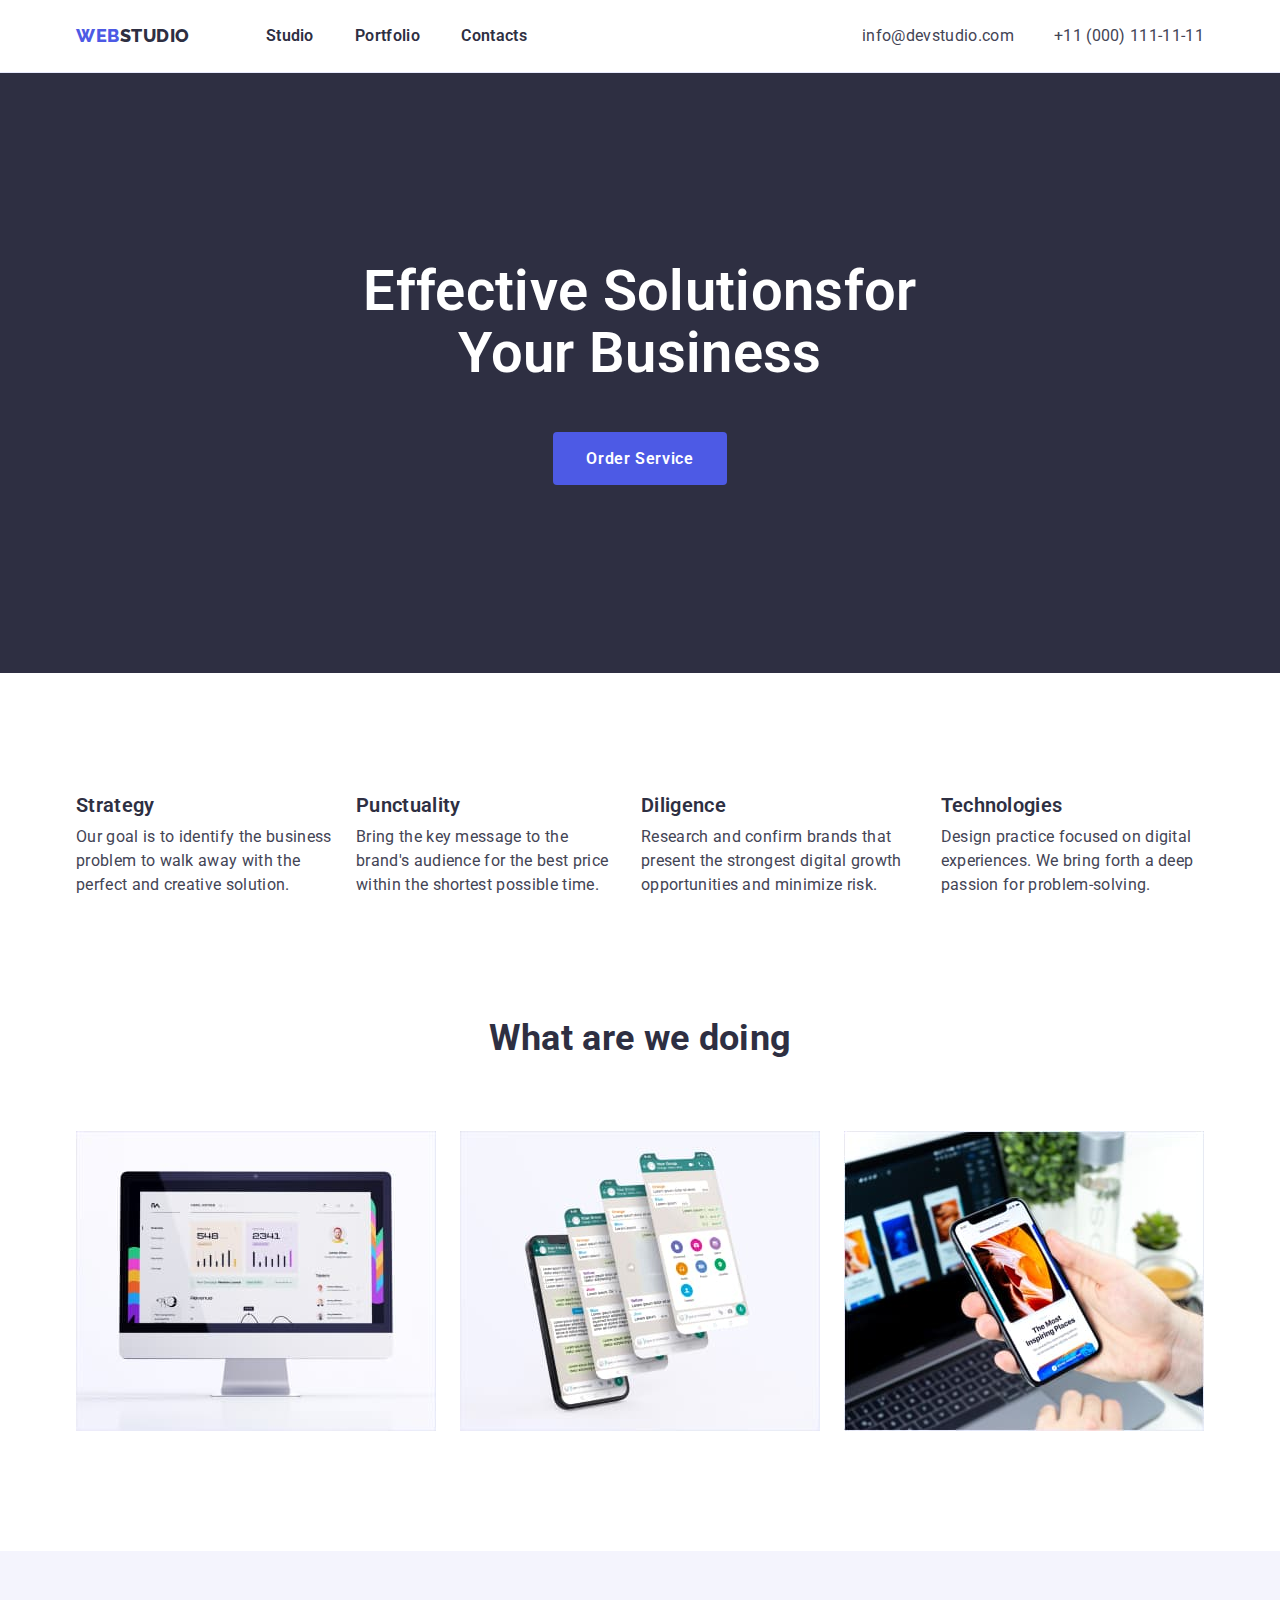
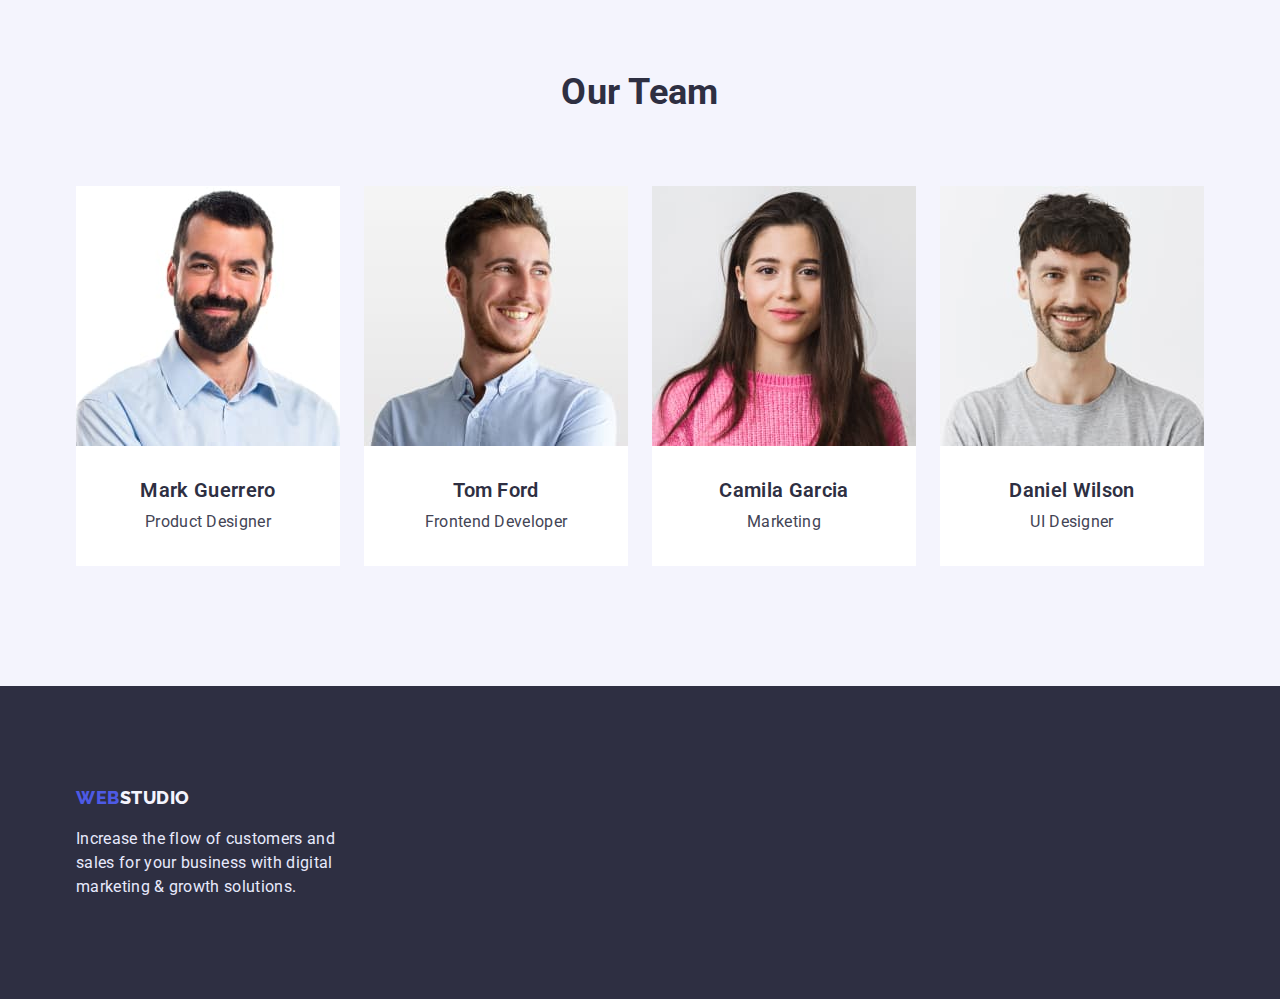
==== index.html @ 483cd8c8 "homework3" ====
<!DOCTYPE html>
<html lang="en">
  <head>
    <meta charset="UTF-8" />
    <meta http-equiv="X-UA-Compatible" content="IE=edge" />
    <meta name="viewport" content="width=device-width, initial-scale=1.0" />
    <title>Studio</title>
    <link
      rel="stylesheet"
      href="https://cdn.jsdelivr.net/npm/modern-normalize@1.1.0/modern-normalize.min.css"
    />
    <link rel="preconnect" href="https://fonts.googleapis.com" />
    <link rel="preconnect" href="https://fonts.gstatic.com" crossorigin />
    <link
      href="https://fonts.googleapis.com/css2?family=Raleway:wght@700&family=Roboto:wght@400;500;700;900&display=swap"
      rel="stylesheet"
    />
    <link rel="stylesheet" href="./css/styles.css" />
  </head>
  <body>
    <header class="header-border">
      <div class="container header-line">
        <nav class="logo-line">
          <a class="link logo" href="./index.html"
            >Web<span class="logo-part">Studio</span>
          </a>
          <ul class="list nav-line">
            <li><a class="link nav-link" href="./index.html">Studio</a></li>
            <li>
              <a class="link nav-link" href="./portfolio.html">Portfolio</a>
            </li>
            <li><a class="link nav-link" href="#">Contacts</a></li>
          </ul>
        </nav>
        <ul class="list contact-line">
          <li>
            <a class="link contact-link" href="mailto:info@devstudio.com"
              >info@devstudio.com
            </a>
          </li>
          <li>
            <a class="link contact-link tel" href="tel:+110001111111"
              >+11 (000) 111-11-11
            </a>
          </li>
        </ul>
      </div>
    </header>

    <main>
      <section class="hero-section">
        <h1 class="hero-title">
          Effective Solutionsfor <br />
          Your Business
        </h1>
        <button class="hero-button" type="button">Order Service</button>
      </section>
      <div class="container">
        <section class="section">
          <h2 class="title-section visually-hidden">Features of the studio</h2>
          <ul class="list features-list">
            <li class="features-item">
              <h2 class="subtitle-section">Strategy</h2>
              <p>
                Our goal is to identify the business problem to walk away with
                the perfect and creative solution.
              </p>
            </li>
            <li class="features-item">
              <h2 class="subtitle-section">Punctuality</h2>
              <p>
                Bring the key message to the brand's audience for the best price
                within the shortest possible time.
              </p>
            </li>
            <li class="features-item">
              <h2 class="subtitle-section">Diligence</h2>
              <p>
                Research and confirm brands that present the strongest digital
                growth opportunities and minimize risk.
              </p>
            </li>
            <li class="features-item">
              <h2 class="subtitle-section">Technologies</h2>
              <p>
                Design practice focused on digital experiences. We bring forth a
                deep passion for problem-solving.
              </p>
            </li>
          </ul>
        </section>
        <section class="section doing-section">
          <h2 class="title-section">What are we doing</h2>
          <ul class="list doing-list">
            <li class="doing-item">
              <img
                src="./images/box1.jpg"
                alt="development of sites"
                width="360"
                height="300"
              />
            </li>
            <li class="doing-item">
              <img
                src="./images/box2.jpg"
                alt="adaptation for smartphones"
                width="360"
                height="300"
              />
            </li>
            <li>
              <img
                src="./images/box3.jpg"
                alt="gamification"
                width="360"
                height="300"
              />
            </li>
          </ul>
        </section>
      </div>
      <section class="section-light section">
        <div class="container">
          <h2 class="title-section">Our Team</h2>
          <ul class="list team-list">
            <li>
              <img
                src="./images/teamcard1.jpg"
                alt="Photo of the Product Designer"
                width="264"
                height="260"
              />
              <div class="team-item">
                <h3 class="subtitle-section">Mark Guerrero</h3>
                <p>Product Designer</p>
              </div>
            </li>
            <li>
              <img
                src="./images/teamcard2.jpg"
                alt="Photo of the Frontend Developer"
                width="264"
                height="260"
              />
              <div class="team-item">
                <h3 class="subtitle-section">Tom Ford</h3>
                <p>Frontend Developer</p>
              </div>
            </li>
            <li>
              <img
                src="./images/teamcard3.jpg"
                alt="Photo of the Marketing"
                width="264"
                height="260"
              />
              <div class="team-item">
                <h3 class="subtitle-section">Camila Garcia</h3>
                <p>Marketing</p>
              </div>
            </li>
            <li>
              <img
                src="./images/teamcard4.jpg"
                alt="Photo of the UI Designer"
                width="264"
                height="260"
              />
              <div class="team-item">
                <h3 class="subtitle-section">Daniel Wilson</h3>
                <p>UI Designer</p>
              </div>
            </li>
          </ul>
        </div>
      </section>
    </main>

    <footer class="footer">
      <div class="container">
        <div class="footer-item">
          <a class="link logo" href="./index.html"
            >Web<span class="logo-part-footer">Studio</span>
          </a>
          <p class="text-footer">
            Increase the flow of customers and sales for your business with
            digital marketing & growth solutions.
          </p>
        </div>
      </div>
    </footer>
  </body>
</html>
---- css/styles.css ----
:root {
  --primary-text-color: #434455; /* SLATE */
  --color-text-secondary: #2e2f42; /* NAVY BLUE */
  --color-text-footer: #e7e9fc; /* CORNFLOWER */
  --color-white: #fff;
  --color-background: #2e2f42; /* NAVY BLUE */
  --color-background-light: #f4f4fd; /* CLOUD */
  --primary-brand-color: #4d5ae5;
  --primary-font: "Roboto", sans-serif;
}

body {
  font-family: var(--primary-font);
  color: var(--primary-text-color);
  font-weight: 400;
  font-size: 16px;
  line-height: 1.5;
  letter-spacing: 0.02em;
}

.list {
  list-style: none;
  padding-left: 0;
  margin: 0;
}
.link {
  text-decoration: none;
}

h1,
h2,
h3,
ul,
p {
  margin-top: 0;
  margin-bottom: 0;
}

img {
  display: block;
}

.container {
  width: 1158px;

  margin-left: auto;
  margin-right: auto;
  padding-left: 15px;
  padding-right: 15px;

  text-align: center;
}

/* header */
.header-line {
  display: flex;
  padding-top: 24px;
  padding-bottom: 24px;
}

.header-border {
  border-bottom: 1px solid #e7e9fc;
}
.logo-line {
  display: flex;
}
.nav-line {
  display: flex;
  margin-left: 76px;
  width: 261px;
  justify-content: space-between;
}
.contact-line {
  display: flex;
  margin-left: auto;
}
.tel {
  margin-left: 40px;
}

.logo {
  color: var(--primary-brand-color);
  font-family: "Raleway";
  font-weight: 800;
  font-size: 18px;
  line-height: 1.3;
  letter-spacing: 0.03em;
  text-transform: uppercase;
}
.logo-part {
  color: var(--color-background);
}

.nav-link {
  font-weight: 600;
  color: var(--color-text-secondary);
}

.nav-link:hover,
.nav-link:focus {
  color: var(--primary-brand-color);
}
.contact-link {
  color: var(--primary-text-color);
}
.contact-link:hover,
.contact-link:focus {
  color: var(--primary-brand-color);
}

/* main Studio */

.section {
  padding-top: 120px;
  padding-bottom: 120px;
}
.hero-section {
  background-color: var(--color-background);
  padding-top: 188px;
  padding-bottom: 188px;
  text-align: center;
}
.hero-title {
  font-weight: 600;
  font-size: 56px;
  line-height: 1.1;
  text-align: center;
  color: var(--color-white);
}

.hero-button {
  background-color: var(--primary-brand-color);
  color: var(--color-white);
  cursor: pointer;
  font-family: var(--primary-font);
  font-weight: 600;
  font-size: 16px;
  line-height: 1.2;
  letter-spacing: 0.04em;
  border-radius: 4px;
  border: 1px solid transparent;
  padding: 16px 32px;
  margin-top: 48px;
}

.hero-button:hover,
.hero-button:focus {
  background: #404bbf;
}

.visually-hidden {
  position: absolute;
  white-space: nowrap;
  width: 1px;
  height: 1px;
  overflow: hidden;
  border: 0;
  padding: 0;
  clip: rect(0 0 0 0);
  clip-path: inset(50%);
  margin: -1px;
}

.features-list {
  display: flex;
  text-align: left;
}
.features-item {
  padding-right: 24px;
}
.features-item:last-child {
  padding-right: 0px;
}

.subtitle-section {
  font-weight: 600;
  font-size: 20px;
  line-height: 1.2;
  color: var(--color-text-secondary);
  padding-bottom: 8px;
}
.doing-section {
  padding-top: 0;
}
.doing-list {
  display: flex;
  margin-top: 72px;
  justify-content: space-between;
}

.title-section {
  font-weight: 700;
  font-size: 36px;
  line-height: 1.17;
  color: var(--color-text-secondary);
}
.section-light {
  background-color: var(--color-background-light);
}
.team-list {
  display: flex;
  justify-content: space-between;
  margin-top: 72px;
}

.team-item {
  background-color: var(--color-white);
  padding-top: 32px;
  padding-bottom: 32px;
}

/* footer */
.footer {
  background-color: var(--color-background);
  padding-top: 100px;
  padding-bottom: 100px;
}

.logo-part-footer {
  color: var(--color-background-light);
}

.text-footer {
  margin-top: 16px;
  color: var(--color-text-footer);
}

.footer-item {
  width: 264px;
  text-align: left;
}
/* main Portfolio */

.button {
  font-size: 16px;
  line-height: 1.5;
  letter-spacing: 0.04em;
  font-weight: 600;
  color: var(--primary-brand-color);
  background-color: var(--color-text-footer);
  cursor: pointer;
  font-family: var(--primary-font);
  padding: 12px 24px;

  border: 1px solid #e7e9fc;
  border-radius: 4px;
}
.button-item {
  margin-right: 24px;
}
.button-item:last-child {
  margin-right: 0px;
}

.button:hover,
.button:focus {
  color: var(--color-white);
  background-color: var(--primary-brand-color);
}
.button-list {
  display: flex;
  justify-content: center;
  margin-top: 93px;
  margin-bottom: 75px;
}

.project-text {
  color: var(--color-background-light);
}
.project-list {
  display: flex;
  flex-wrap: wrap;
  margin-left: -24px;
  margin-top: -48px;
  margin-bottom: 120px;
}
.project-list > .item {
  flex-basis: calc(100% / 3-24px);
  margin-left: 24px;
  margin-top: 48px;
}
.project-item {
  padding-top: 32px;
  padding-bottom: 32px;
  text-align: left;
}
/*.
doing-item{
  margin-right: 24px;
}

  outline: 1px solid tomato;
  */
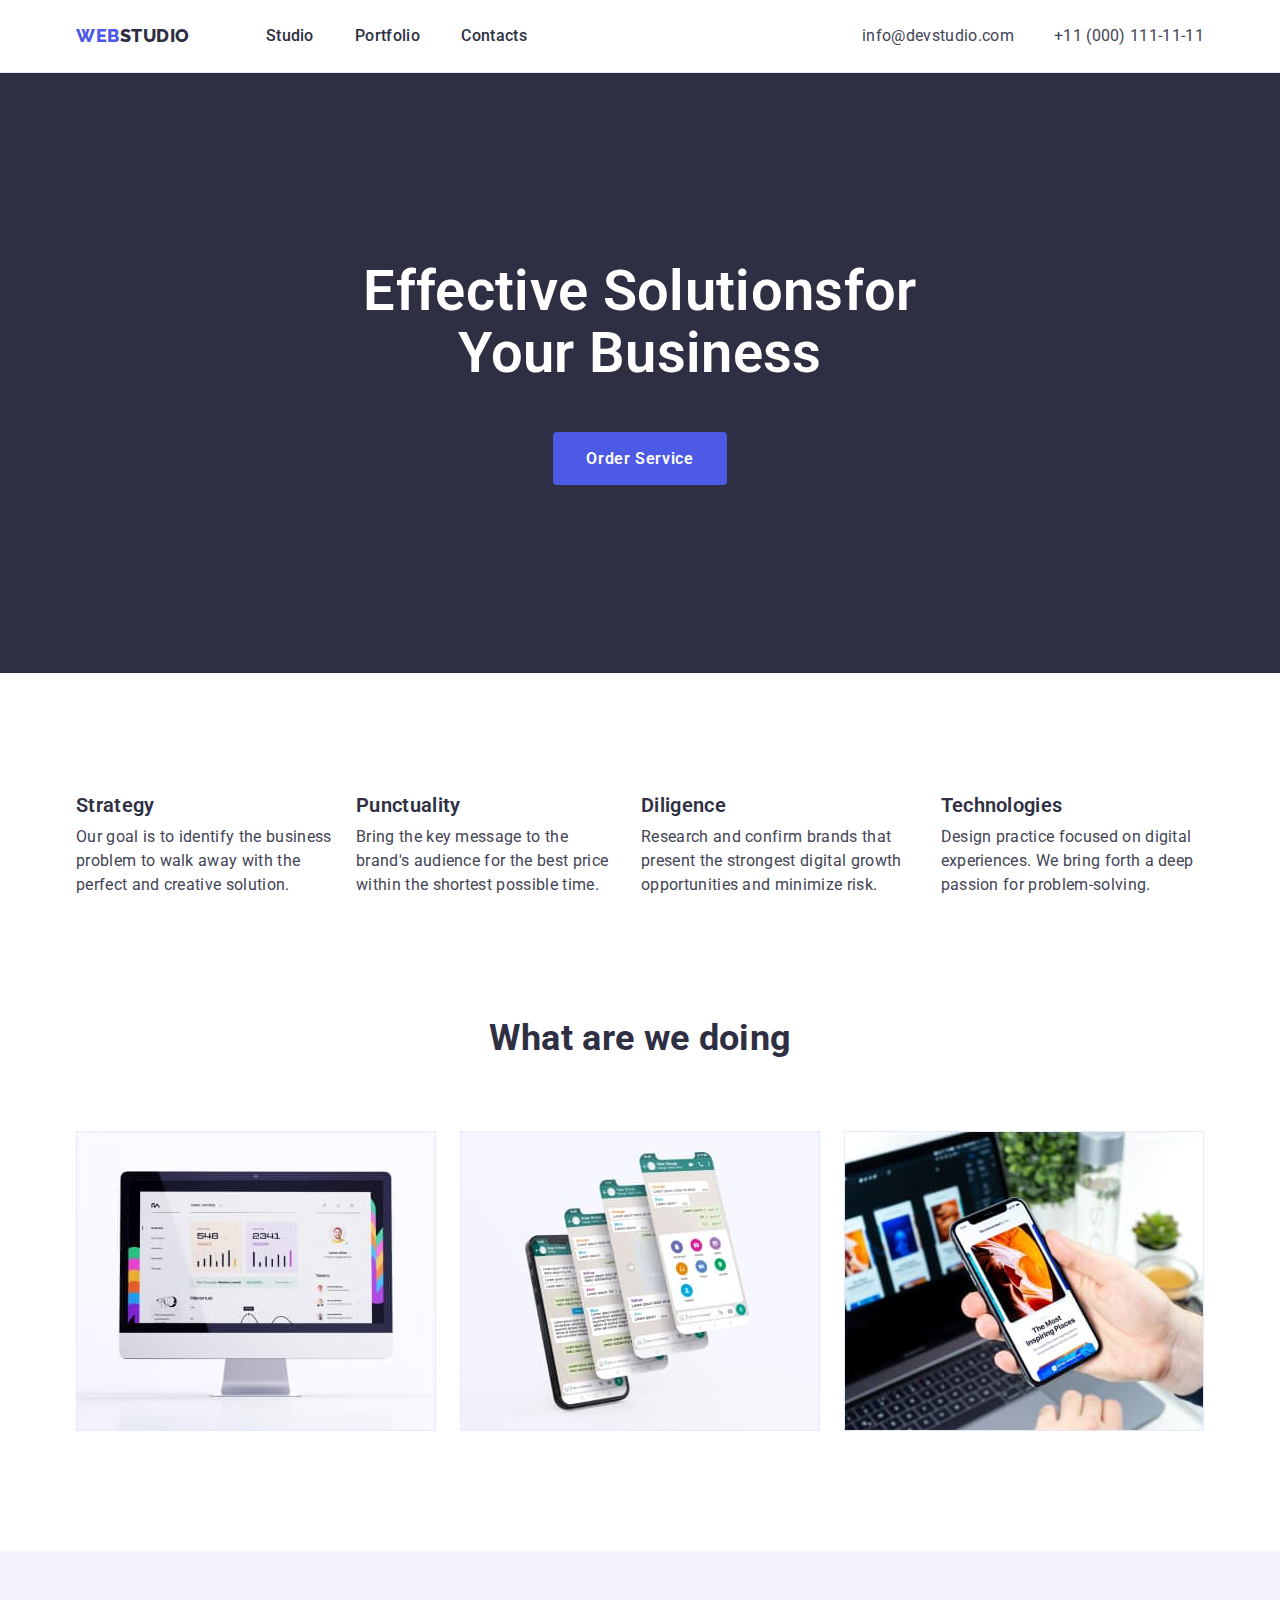
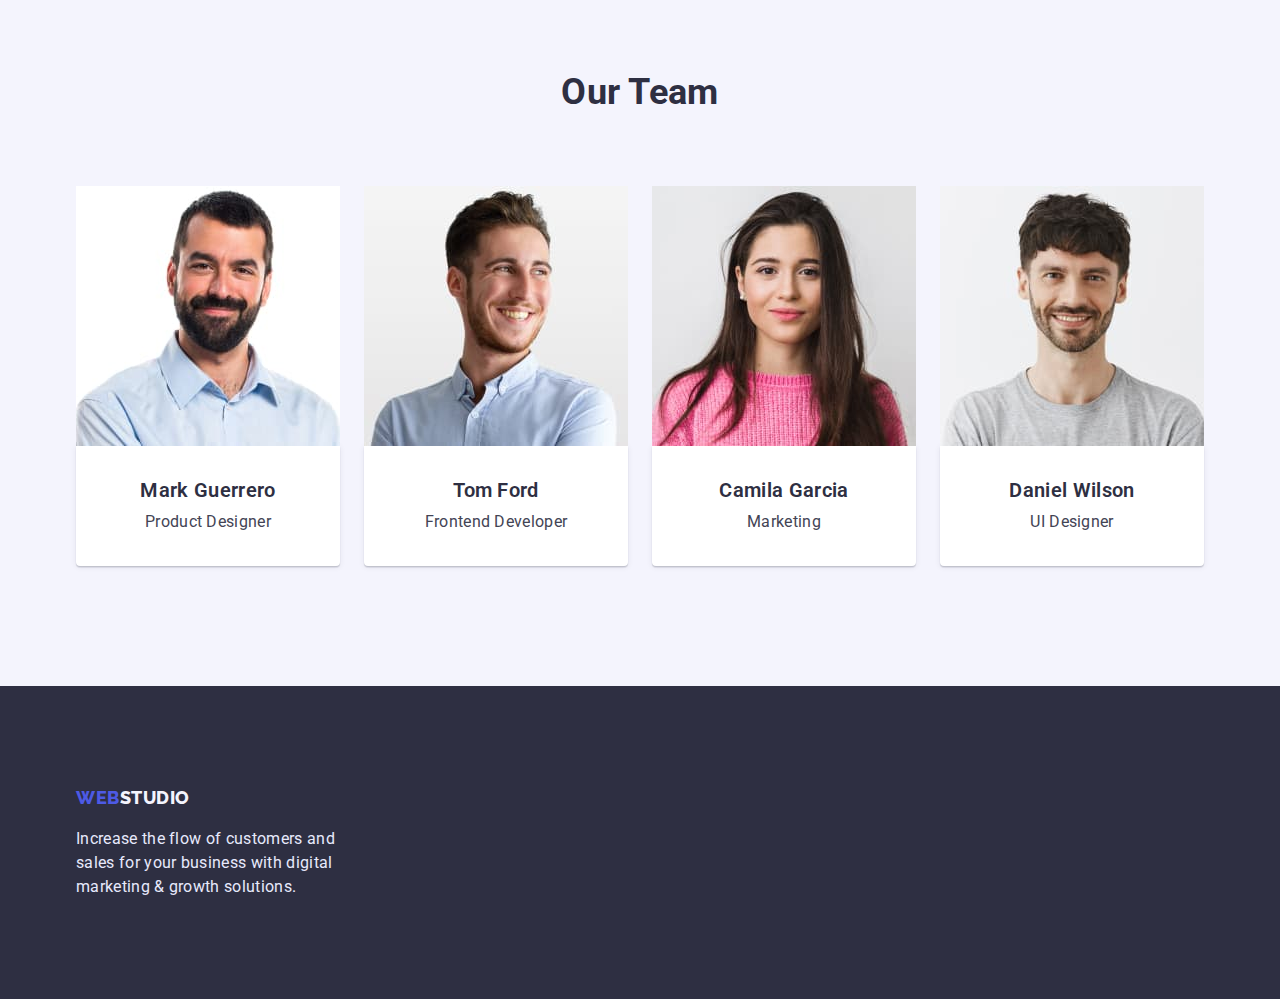
==== commit 253082ee: "homework 3 with corrections" ====
--- a/index.html
+++ b/index.html
@@ -12,7 +12,7 @@
     <link rel="preconnect" href="https://fonts.googleapis.com" />
     <link rel="preconnect" href="https://fonts.gstatic.com" crossorigin />
     <link
-      href="https://fonts.googleapis.com/css2?family=Raleway:wght@700&family=Roboto:wght@400;500;700;900&display=swap"
+      href="https://fonts.googleapis.com/css2?family=Raleway:wght@800&family=Roboto:wght@400;500;700;900&display=swap"
       rel="stylesheet"
     />
     <link rel="stylesheet" href="./css/styles.css" />
@@ -49,14 +49,16 @@
 
     <main>
       <section class="hero-section">
-        <h1 class="hero-title">
-          Effective Solutionsfor <br />
-          Your Business
-        </h1>
-        <button class="hero-button" type="button">Order Service</button>
+        <div class="container">
+          <h1 class="hero-title">
+            Effective Solutionsfor <br />
+            Your Business
+          </h1>
+          <button class="hero-button" type="button">Order Service</button>
+        </div>
       </section>
-      <div class="container">
-        <section class="section">
+      <section class="section">
+        <div class="container">
           <h2 class="title-section visually-hidden">Features of the studio</h2>
           <ul class="list features-list">
             <li class="features-item">
@@ -88,8 +90,10 @@
               </p>
             </li>
           </ul>
-        </section>
-        <section class="section doing-section">
+        </div>
+      </section>
+      <section class="section doing-section">
+        <div class="container">
           <h2 class="title-section">What are we doing</h2>
           <ul class="list doing-list">
             <li class="doing-item">
@@ -117,8 +121,8 @@
               />
             </li>
           </ul>
-        </section>
-      </div>
+        </div>
+      </section>
       <section class="section-light section">
         <div class="container">
           <h2 class="title-section">Our Team</h2>
--- a/css/styles.css
+++ b/css/styles.css
@@ -47,8 +47,6 @@
   margin-right: auto;
   padding-left: 15px;
   padding-right: 15px;
-
-  text-align: center;
 }
 
 /* header */
@@ -92,7 +90,7 @@
 }
 
 .nav-link {
-  font-weight: 600;
+  font-weight: 500;
   color: var(--color-text-secondary);
 }
 
@@ -118,8 +116,8 @@
   background-color: var(--color-background);
   padding-top: 188px;
   padding-bottom: 188px;
-  text-align: center;
-}
+}
+
 .hero-title {
   font-weight: 600;
   font-size: 56px;
@@ -141,6 +139,9 @@
   border: 1px solid transparent;
   padding: 16px 32px;
   margin-top: 48px;
+  margin-left: auto;
+  margin-right: auto;
+  display: block;
 }
 
 .hero-button:hover,
@@ -163,7 +164,7 @@
 
 .features-list {
   display: flex;
-  text-align: left;
+  justify-content: space-between;
 }
 .features-item {
   padding-right: 24px;
@@ -193,6 +194,7 @@
   font-size: 36px;
   line-height: 1.17;
   color: var(--color-text-secondary);
+  text-align: center;
 }
 .section-light {
   background-color: var(--color-background-light);
@@ -207,6 +209,10 @@
   background-color: var(--color-white);
   padding-top: 32px;
   padding-bottom: 32px;
+  box-shadow: 0px 1px 6px rgba(46, 47, 66, 0.08),
+    0px 1px 1px rgba(46, 47, 66, 0.16), 0px 2px 1px rgba(46, 47, 66, 0.08);
+  border-radius: 0px 0px 4px 4px;
+  text-align: center;
 }
 
 /* footer */
@@ -260,7 +266,6 @@
 .button-list {
   display: flex;
   justify-content: center;
-  margin-top: 93px;
   margin-bottom: 75px;
 }
 
@@ -272,7 +277,6 @@
   flex-wrap: wrap;
   margin-left: -24px;
   margin-top: -48px;
-  margin-bottom: 120px;
 }
 .project-list > .item {
   flex-basis: calc(100% / 3-24px);
@@ -282,7 +286,12 @@
 .project-item {
   padding-top: 32px;
   padding-bottom: 32px;
-  text-align: left;
+  border: 1px solid #e7e9fc;
+  padding-left: 16px;
+}
+.portfolio {
+  padding-top: 96px;
+  padding-bottom: 120px;
 }
 /*.
 doing-item{
